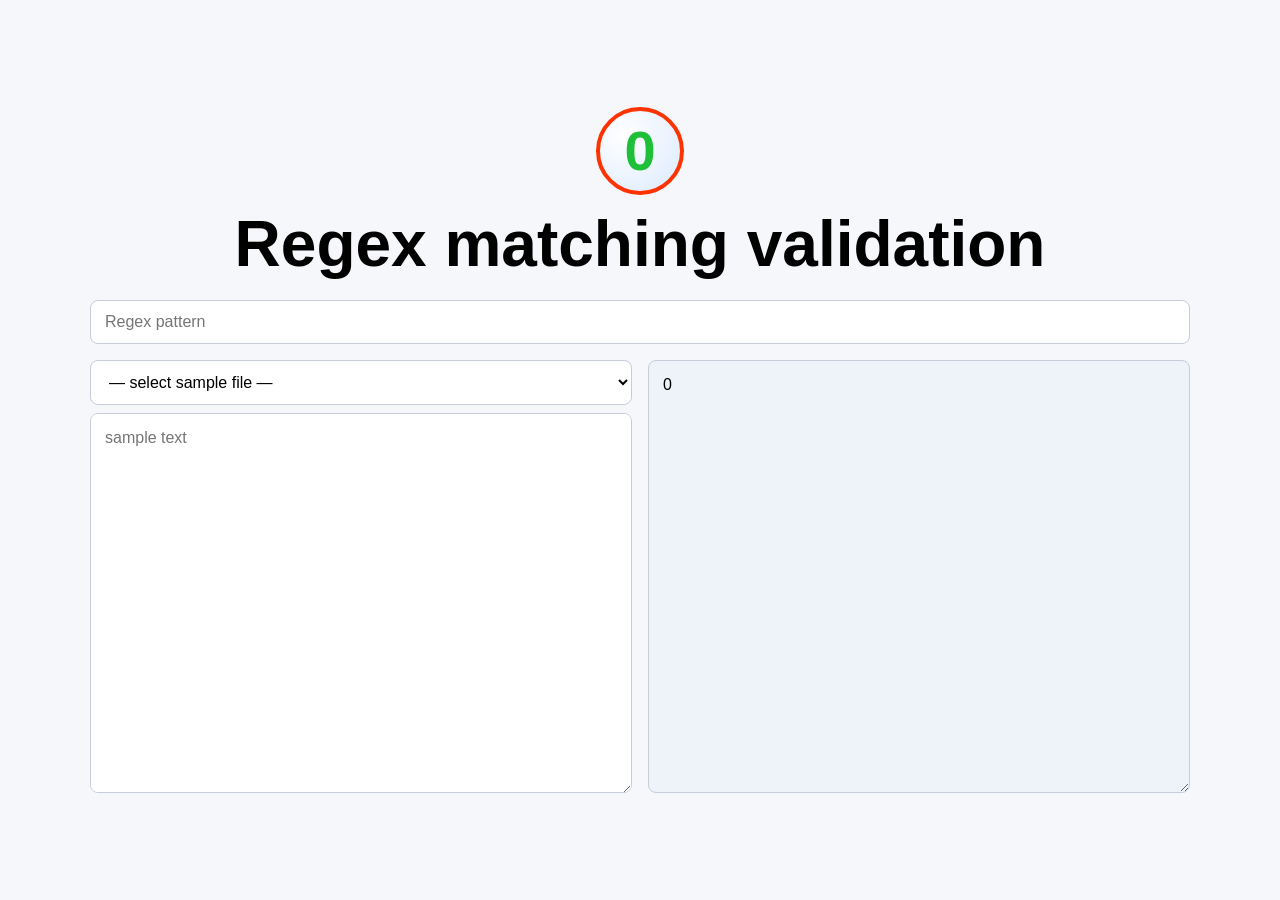
==== index.html @ fa58d2f3 "Updating UI" ====
<!DOCTYPE html>
<html lang="en">
<head>
    <meta charset="UTF-8">
    <meta name="viewport" content="width=device-width, initial-scale=1.0">
    <title>REGEX</title>
    <link rel="stylesheet" href="res/css/style.css">
</head>
<body>
    <main class="container">
        <div class="zero-spinner" aria-label="Spinning number 0"><span class="zero-spinner-digit">0</span></div>
        <h1>Regex matching validation</h1>

        <div class="form-grid">
            <input type="text" id="regexText" placeholder="Regex pattern">
            <div class="wide-field sample-row">
                <select id="sampleFileSelect" aria-label="Select sample data file">
                    <option value="">— select sample file —</option>
                </select>
                <div class="sample-text-stack wide-field">
                    <div id="sampleHighlight" class="sample-highlight" aria-hidden="true"></div>
                    <textarea id="sampleText" class="wide-field" placeholder="sample text" rows="10"></textarea>
                </div>
            </div>
            <textarea id="outputText" class="wide-field" placeholder="Output" readonly rows="8"></textarea>
        </div>
    </main>
    <script src="res/js/main.js"></script>
</body>

</html>
---- res/css/style.css ----
* {
	box-sizing: border-box;
}

body {
	margin: 0;
	min-height: 100vh;
	display: flex;
	align-items: center;
	justify-content: center;
	font-family: "Segoe UI", Tahoma, Geneva, Verdana, sans-serif;
	background: #f5f7fb;
}

.container {
	width: min(94%, 1100px);
	text-align: center;
}

.form-grid {
	display: grid;
	grid-template-columns: repeat(2, minmax(0, 1fr));
	gap: 16px;
	margin-top: 20px;
}

#regexText {
	grid-column: 1 / -1;
}

.zero-spinner {
	width: 88px;
	height: 88px;
	margin: 0 auto 14px;
	display: grid;
	place-items: center;
	border-radius: 50%;
	border: 4px solid #ff3300;
	background: radial-gradient(circle at 30% 30%, #ffffff, #dbeafe);
	overflow: hidden;
}

.zero-spinner-digit {
	display: inline-block;
	font-size: 3.5rem;
	font-weight: 700;
	line-height: 1;
	color: #1ec039;
	transform-origin: center center;
	animation: spinZero 1.4s linear infinite;
}

h1 {
	margin: 0 0 16px;
	font-size: clamp(2.5rem, 6vw, 4rem);
	line-height: 1.1;
}

input[type="text"],
textarea,
select {
	width: 100%;
	padding: 12px 14px;
	font-size: 1rem;
	font-family: inherit;
	border: 1px solid #c6ccd8;
	border-radius: 8px;
}

input[type="text"]:read-only {
	background: #eef2f9;
}

textarea {
	line-height: 1.45;
	resize: vertical;
	overflow: auto;
	min-height: 280px;
}

select {
	background: #fff;
	cursor: pointer;
}

.wide-field {
	grid-column: 1 / -1;
}

.sample-row {
	display: flex;
	flex-direction: column;
	gap: 8px;
	grid-column: 1 / 2;
}

.sample-row textarea {
	margin-top: 0;
}

.sample-text-stack {
	position: relative;
	min-height: 380px;
	overflow: hidden;
	border: 1px solid #c6ccd8;
	border-radius: 8px;
	background: #fff;
}

.sample-highlight,
#sampleText {
	position: absolute;
	inset: 0;
	margin: 0;
	padding: 12px 14px;
	font-size: 1rem;
	line-height: 1.45;
	font-family: inherit;
	white-space: pre-wrap;
	word-break: break-word;
	overflow: auto;
}

.sample-highlight {
	pointer-events: none;
	color: #1f2937;
	background: #fff;
}

.sample-highlight .regex-hit {
	background: #dc2626;
	color: #ffffff;
	border-radius: 3px;
	padding: 0 1px;
}

#sampleText {
	border: 0;
	border-radius: 0;
	background: transparent;
	color: transparent;
	caret-color: #111827;
	min-height: 100%;
	z-index: 1;
}

#sampleText::selection {
	background: rgba(59, 130, 246, 0.3);
}

textarea#outputText {
	background: #eef2f9;
	min-height: 380px;
	grid-column: 2 / 3;
}

textarea#sampleText {
	min-height: 380px;
}

@media (max-width: 700px) {
	.form-grid {
		grid-template-columns: 1fr;
	}

	.wide-field {
		grid-column: auto;
	}

	.sample-row,
	textarea#outputText,
	#regexText {
		grid-column: auto;
	}
}

@keyframes spinZero {
	from {
		transform: rotate(0deg);
	}
	to {
		transform: rotate(360deg);
	}
}
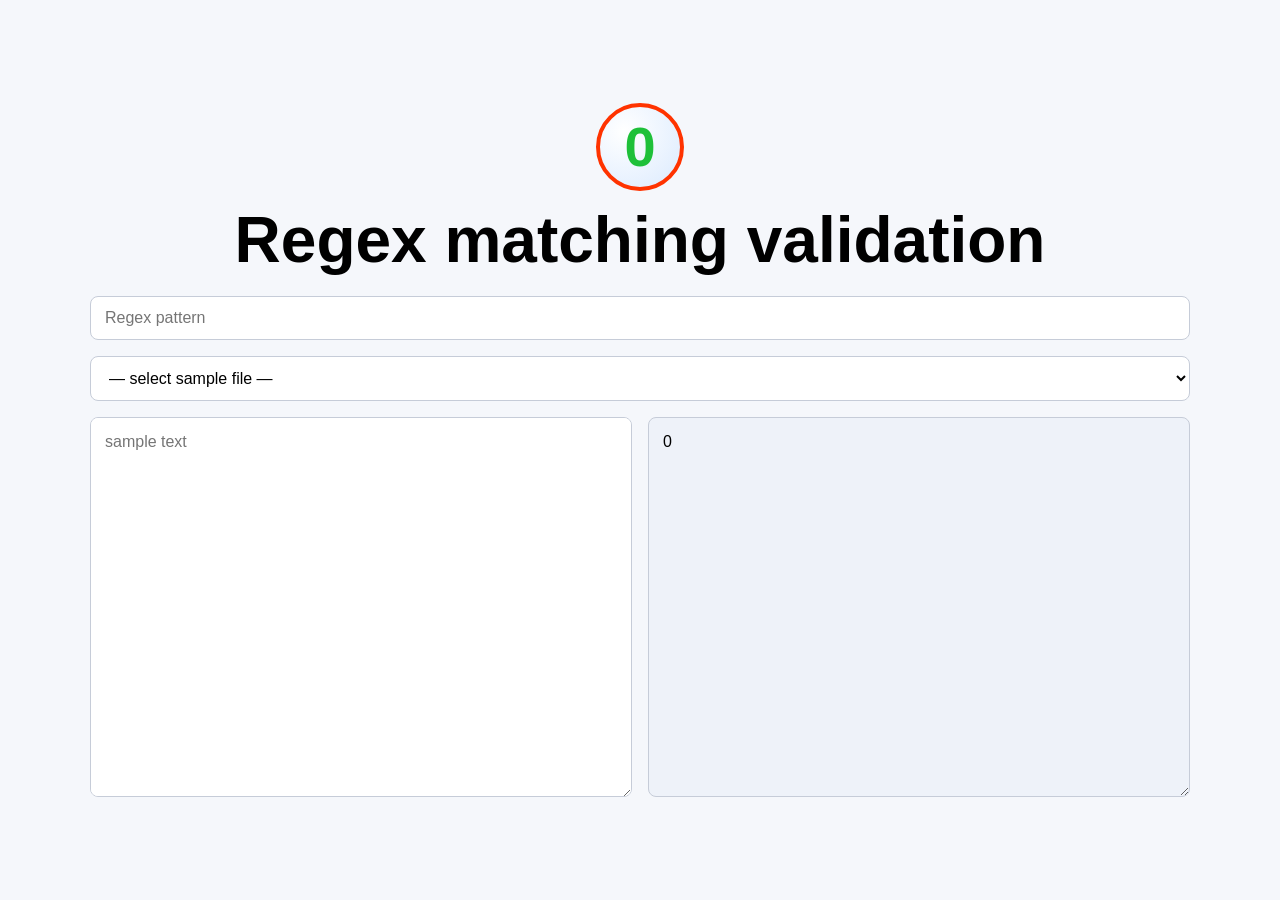
==== commit 0d129d46: "Sample text field" ====
--- a/index.html
+++ b/index.html
@@ -13,16 +13,14 @@
 
         <div class="form-grid">
             <input type="text" id="regexText" placeholder="Regex pattern">
-            <div class="wide-field sample-row">
-                <select id="sampleFileSelect" aria-label="Select sample data file">
-                    <option value="">— select sample file —</option>
-                </select>
-                <div class="sample-text-stack wide-field">
-                    <div id="sampleHighlight" class="sample-highlight" aria-hidden="true"></div>
-                    <textarea id="sampleText" class="wide-field" placeholder="sample text" rows="10"></textarea>
-                </div>
+            <select id="sampleFileSelect" class="wide-field" aria-label="Select sample data file">
+                <option value="">— select sample file —</option>
+            </select>
+            <div class="sample-text-stack">
+                <div id="sampleHighlight" class="sample-highlight" aria-hidden="true"></div>
+                <textarea id="sampleText" placeholder="sample text" rows="10"></textarea>
             </div>
-            <textarea id="outputText" class="wide-field" placeholder="Output" readonly rows="8"></textarea>
+            <textarea id="outputText" placeholder="Output" readonly rows="8"></textarea>
         </div>
     </main>
     <script src="res/js/main.js"></script>
--- a/res/css/style.css
+++ b/res/css/style.css
@@ -87,19 +87,9 @@
 	grid-column: 1 / -1;
 }
 
-.sample-row {
-	display: flex;
-	flex-direction: column;
-	gap: 8px;
-	grid-column: 1 / 2;
-}
-
-.sample-row textarea {
-	margin-top: 0;
-}
-
 .sample-text-stack {
 	position: relative;
+	grid-column: 1 / 2;
 	min-height: 380px;
 	overflow: hidden;
 	border: 1px solid #c6ccd8;
@@ -167,7 +157,7 @@
 		grid-column: auto;
 	}
 
-	.sample-row,
+	.sample-text-stack,
 	textarea#outputText,
 	#regexText {
 		grid-column: auto;
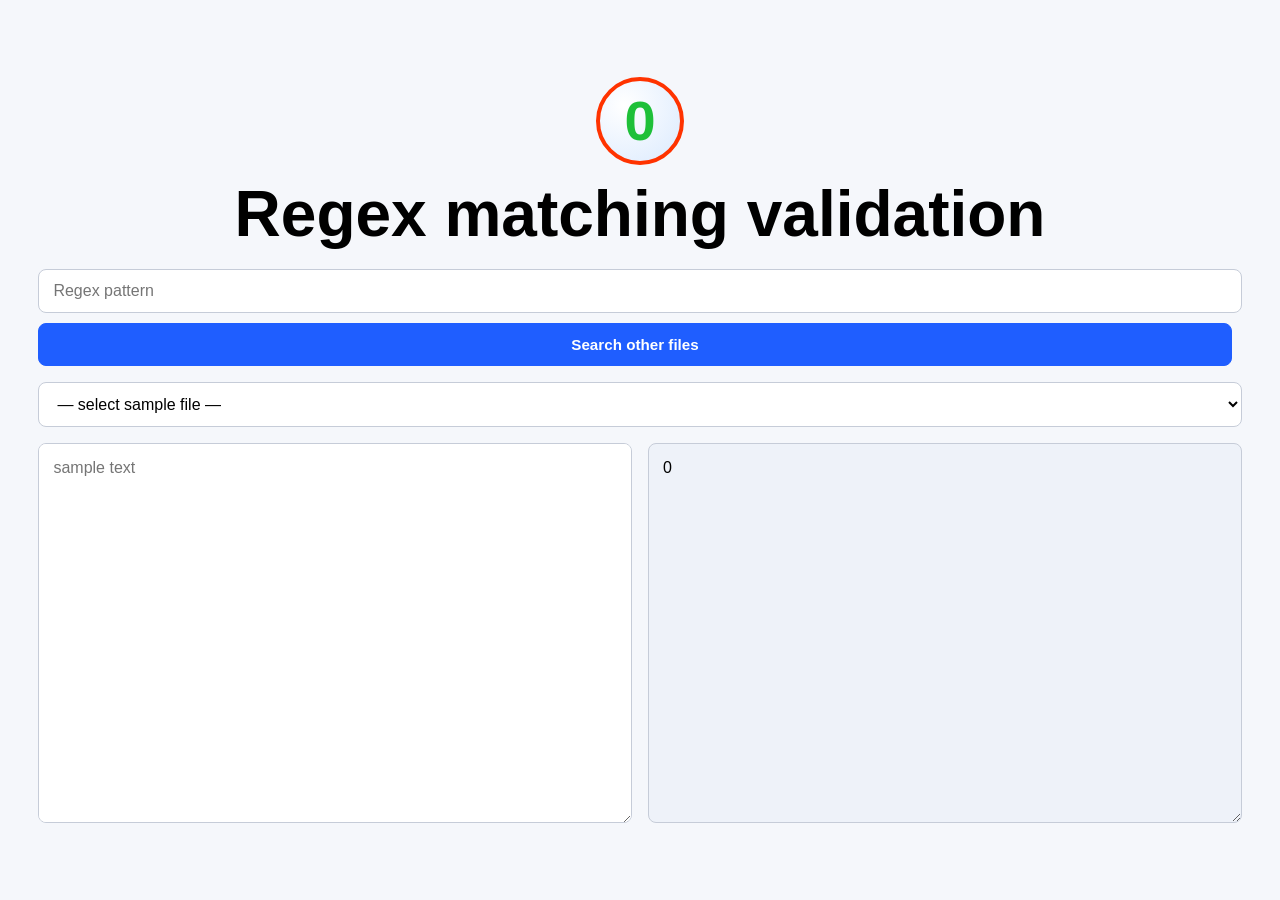
==== commit 74da0af5: "Search other files button and code" ====
--- a/index.html
+++ b/index.html
@@ -12,7 +12,10 @@
         <h1>Regex matching validation</h1>
 
         <div class="form-grid">
-            <input type="text" id="regexText" placeholder="Regex pattern">
+            <div class="regex-row wide-field">
+                <input type="text" id="regexText" placeholder="Regex pattern">
+                <button type="button" id="searchOtherFilesBtn">Search other files</button>
+            </div>
             <select id="sampleFileSelect" class="wide-field" aria-label="Select sample data file">
                 <option value="">— select sample file —</option>
             </select>
--- a/res/css/style.css
+++ b/res/css/style.css
@@ -13,8 +13,8 @@
 }
 
 .container {
-	width: min(94%, 1100px);
-	text-align: center;
+	width: min(94%, 1600px);
+	text-align: left;
 }
 
 .form-grid {
@@ -24,8 +24,38 @@
 	margin-top: 20px;
 }
 
+.regex-row {
+	display: grid;
+	grid-template-columns: minmax(0, 1fr) auto;
+	gap: 10px;
+	align-items: center;
+}
+
 #regexText {
 	grid-column: 1 / -1;
+}
+
+#searchOtherFilesBtn {
+	padding: 12px 16px;
+	font-size: 0.95rem;
+	font-weight: 600;
+	border: 1px solid #1f5eff;
+	border-radius: 8px;
+	background: #1f5eff;
+	color: #fff;
+	cursor: pointer;
+	transition: background-color 0.18s ease-in-out, border-color 0.18s ease-in-out;
+}
+
+#searchOtherFilesBtn:hover {
+	background: #1949c8;
+	border-color: #1949c8;
+}
+
+#searchOtherFilesBtn:disabled {
+	background: #90a4d4;
+	border-color: #90a4d4;
+	cursor: wait;
 }
 
 .zero-spinner {
@@ -54,7 +84,9 @@
 	margin: 0 0 16px;
 	font-size: clamp(2.5rem, 6vw, 4rem);
 	line-height: 1.1;
-}
+	text-align: center;
+}
+
 
 input[type="text"],
 textarea,
@@ -72,6 +104,7 @@
 }
 
 textarea {
+	text-align: left;
 	line-height: 1.45;
 	resize: vertical;
 	overflow: auto;
@@ -162,6 +195,10 @@
 	#regexText {
 		grid-column: auto;
 	}
+
+	.regex-row {
+		grid-template-columns: 1fr;
+	}
 }
 
 @keyframes spinZero {
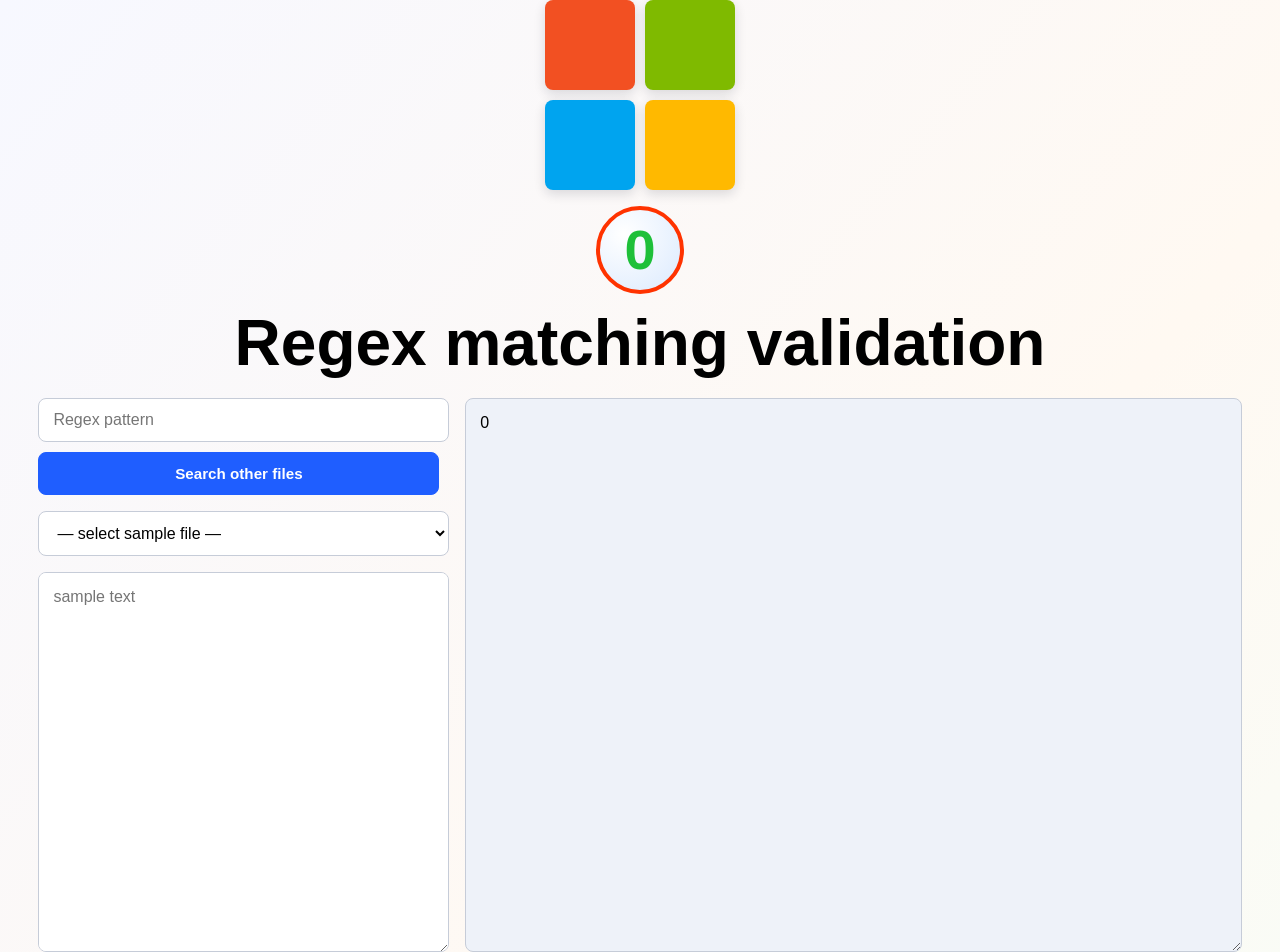
==== commit b7210070: "Add animated Microsoft logo with color tiles and spinning effect" ====
--- a/index.html
+++ b/index.html
@@ -8,6 +8,12 @@
 </head>
 <body>
     <main class="container">
+        <div class="microsoft-logo" aria-label="Microsoft logo">
+            <span class="logo-tile tile-red" aria-hidden="true"></span>
+            <span class="logo-tile tile-green" aria-hidden="true"></span>
+            <span class="logo-tile tile-blue" aria-hidden="true"></span>
+            <span class="logo-tile tile-yellow" aria-hidden="true"></span>
+        </div>
         <div class="zero-spinner" aria-label="Spinning number 0"><span class="zero-spinner-digit">0</span></div>
         <h1>Regex matching validation</h1>
 
--- a/res/css/style.css
+++ b/res/css/style.css
@@ -9,7 +9,33 @@
 	align-items: center;
 	justify-content: center;
 	font-family: "Segoe UI", Tahoma, Geneva, Verdana, sans-serif;
-	background: #f5f7fb;
+	--bg-vivid-alpha: 0.08;
+	--bg-motion-seconds: 24s;
+	--bg-gradient-size: 420% 420%;
+	background:
+		linear-gradient(
+			130deg,
+			#f7f8ff,
+			#fff9f2,
+			#f3fffb,
+			#fff4f7,
+			#f3f7ff,
+			#f7fff3,
+			#fff6f0
+		),
+		linear-gradient(
+			130deg,
+			rgb(117 184 255 / var(--bg-vivid-alpha)),
+			rgb(255 158 126 / var(--bg-vivid-alpha)),
+			rgb(112 221 191 / var(--bg-vivid-alpha)),
+			rgb(255 151 196 / var(--bg-vivid-alpha)),
+			rgb(157 179 255 / var(--bg-vivid-alpha)),
+			rgb(187 225 132 / var(--bg-vivid-alpha)),
+			rgb(255 188 132 / var(--bg-vivid-alpha))
+		);
+	background-size: var(--bg-gradient-size), var(--bg-gradient-size);
+	animation: subtleRainbowShift var(--bg-motion-seconds) ease-in-out infinite;
+	transition: background 0.5s ease-in-out;
 }
 
 .container {
@@ -17,11 +43,44 @@
 	text-align: left;
 }
 
+.microsoft-logo {
+	width: clamp(110px, 16vw, 190px);
+	aspect-ratio: 1;
+	margin: 0 auto 16px;
+	display: grid;
+	grid-template-columns: 1fr 1fr;
+	gap: 10px;
+	animation: spinLogo 1.4s linear infinite;
+}
+
+.logo-tile {
+	display: block;
+	border-radius: 8px;
+	box-shadow: 0 4px 12px rgba(17, 24, 39, 0.14);
+}
+
+.tile-red {
+	background: #f25022;
+}
+
+.tile-green {
+	background: #7fba00;
+}
+
+.tile-blue {
+	background: #00a4ef;
+}
+
+.tile-yellow {
+	background: #ffb900;
+}
+
 .form-grid {
 	display: grid;
-	grid-template-columns: repeat(2, minmax(0, 1fr));
+	grid-template-columns: minmax(320px, 0.9fr) minmax(540px, 1.7fr);
 	gap: 16px;
 	margin-top: 20px;
+	align-items: stretch;
 }
 
 .regex-row {
@@ -118,6 +177,11 @@
 
 .wide-field {
 	grid-column: 1 / -1;
+}
+
+.regex-row.wide-field,
+#sampleFileSelect.wide-field {
+	grid-column: 1 / 2;
 }
 
 .sample-text-stack {
@@ -157,6 +221,12 @@
 	padding: 0 1px;
 }
 
+.sample-text-stack.log-layout .sample-highlight,
+.sample-text-stack.log-layout #sampleText {
+	padding-left: calc(14px + 2.2ch);
+	text-indent: -2.2ch;
+}
+
 #sampleText {
 	border: 0;
 	border-radius: 0;
@@ -175,18 +245,25 @@
 	background: #eef2f9;
 	min-height: 380px;
 	grid-column: 2 / 3;
+	grid-row: 1 / span 3;
+	height: 100%;
 }
 
 textarea#sampleText {
 	min-height: 380px;
 }
 
-@media (max-width: 700px) {
+@media (max-width: 980px) {
 	.form-grid {
 		grid-template-columns: 1fr;
 	}
 
 	.wide-field {
+		grid-column: auto;
+	}
+
+	.regex-row.wide-field,
+	#sampleFileSelect.wide-field {
 		grid-column: auto;
 	}
 
@@ -194,6 +271,8 @@
 	textarea#outputText,
 	#regexText {
 		grid-column: auto;
+		grid-row: auto;
+		height: auto;
 	}
 
 	.regex-row {
@@ -209,3 +288,24 @@
 		transform: rotate(360deg);
 	}
 }
+
+@keyframes subtleRainbowShift {
+	0% {
+		background-position: 0% 50%;
+	}
+	50% {
+		background-position: 100% 50%;
+	}
+	100% {
+		background-position: 0% 50%;
+	}
+}
+
+@keyframes spinLogo {
+	from {
+		transform: rotate(0deg);
+	}
+	to {
+		transform: rotate(-360deg);
+	}
+}
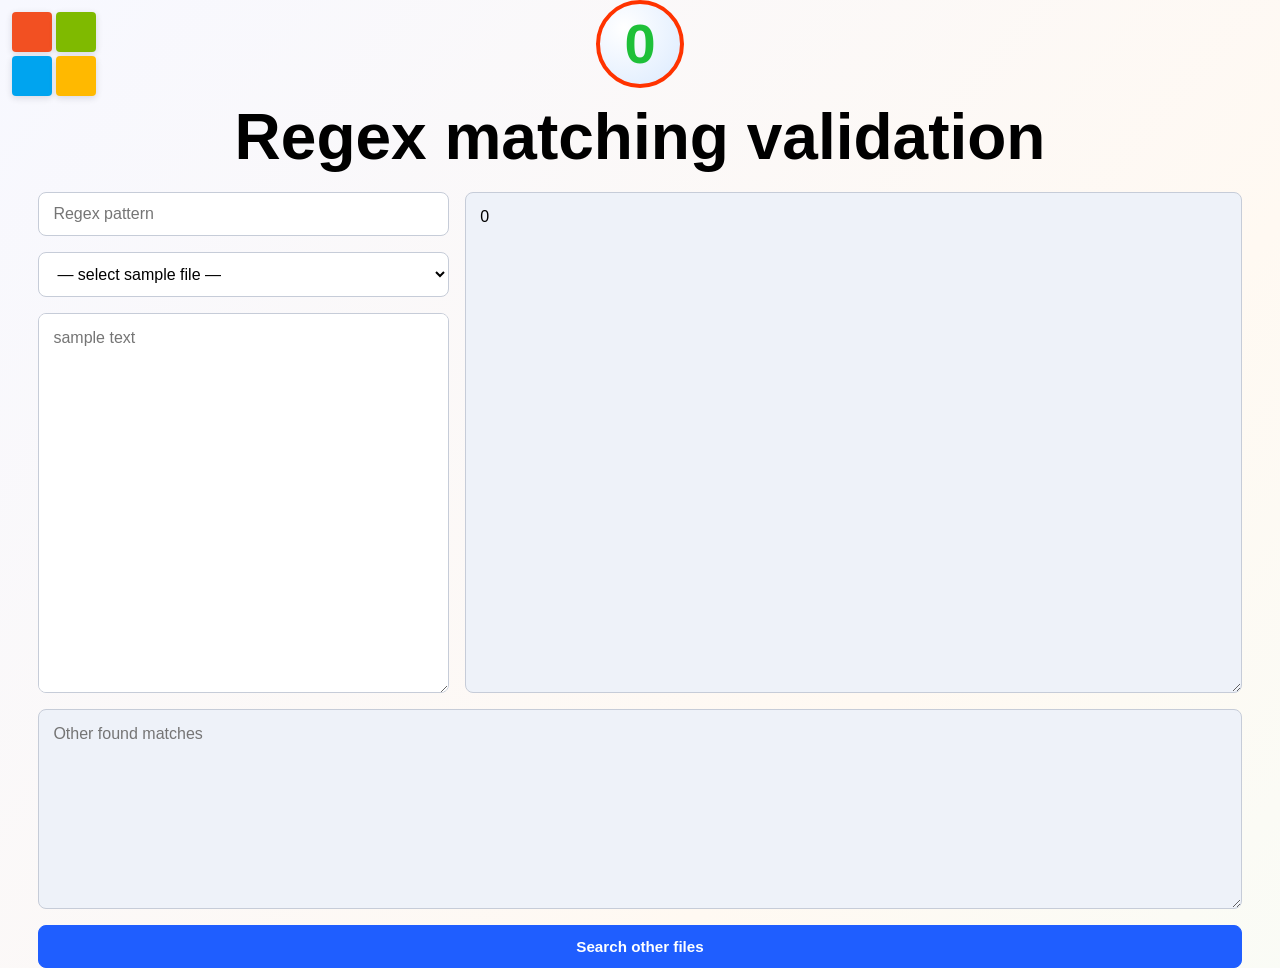
==== commit 8159e52d: "Add functionality to display other found matches and update layout" ====
--- a/index.html
+++ b/index.html
@@ -20,7 +20,6 @@
         <div class="form-grid">
             <div class="regex-row wide-field">
                 <input type="text" id="regexText" placeholder="Regex pattern">
-                <button type="button" id="searchOtherFilesBtn">Search other files</button>
             </div>
             <select id="sampleFileSelect" class="wide-field" aria-label="Select sample data file">
                 <option value="">— select sample file —</option>
@@ -30,6 +29,8 @@
                 <textarea id="sampleText" placeholder="sample text" rows="10"></textarea>
             </div>
             <textarea id="outputText" placeholder="Output" readonly rows="8"></textarea>
+            <textarea id="otherMatchesOutput" placeholder="Other found matches" readonly rows="6"></textarea>
+            <button type="button" id="searchOtherFilesBtn">Search other files</button>
         </div>
     </main>
     <script src="res/js/main.js"></script>
--- a/res/css/style.css
+++ b/res/css/style.css
@@ -44,19 +44,23 @@
 }
 
 .microsoft-logo {
-	width: clamp(110px, 16vw, 190px);
+	position: fixed;
+	top: 12px;
+	left: 12px;
+	z-index: 5;
+	width: clamp(56px, 7vw, 84px);
 	aspect-ratio: 1;
-	margin: 0 auto 16px;
+	margin: 0;
 	display: grid;
 	grid-template-columns: 1fr 1fr;
-	gap: 10px;
+	gap: 4px;
 	animation: spinLogo 1.4s linear infinite;
 }
 
 .logo-tile {
 	display: block;
-	border-radius: 8px;
-	box-shadow: 0 4px 12px rgba(17, 24, 39, 0.14);
+	border-radius: 4px;
+	box-shadow: 0 2px 7px rgba(17, 24, 39, 0.14);
 }
 
 .tile-red {
@@ -104,6 +108,8 @@
 	color: #fff;
 	cursor: pointer;
 	transition: background-color 0.18s ease-in-out, border-color 0.18s ease-in-out;
+	grid-column: 1 / -1;
+	width: 100%;
 }
 
 #searchOtherFilesBtn:hover {
@@ -249,6 +255,12 @@
 	height: 100%;
 }
 
+textarea#otherMatchesOutput {
+	background: #eef2f9;
+	grid-column: 1 / -1;
+	min-height: 200px;
+}
+
 textarea#sampleText {
 	min-height: 380px;
 }
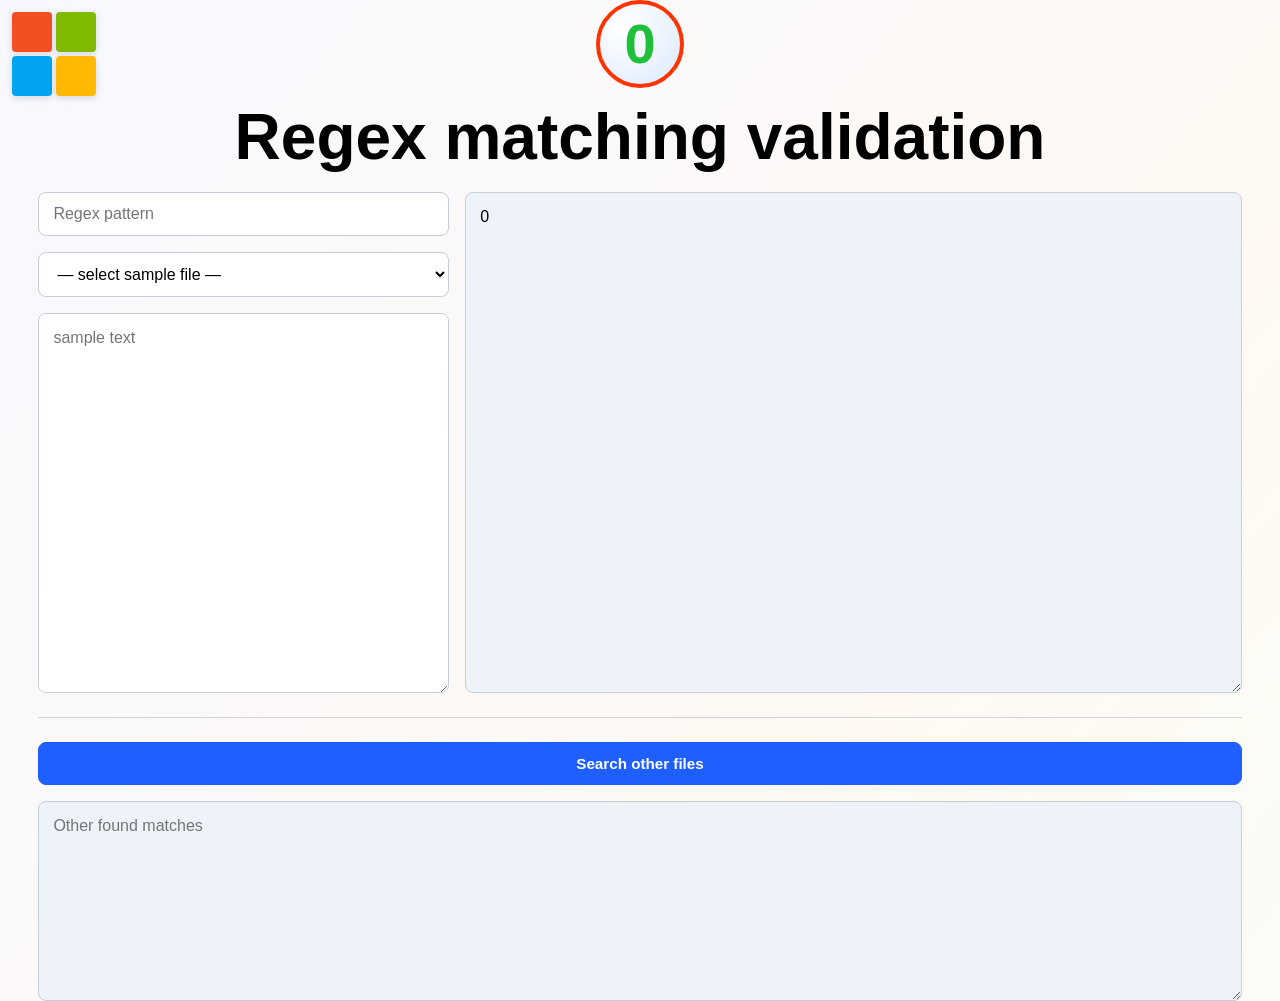
==== commit f0bbda50: "Add section divider and style for other matches output" ====
--- a/index.html
+++ b/index.html
@@ -29,8 +29,9 @@
                 <textarea id="sampleText" placeholder="sample text" rows="10"></textarea>
             </div>
             <textarea id="outputText" placeholder="Output" readonly rows="8"></textarea>
+            <hr class="section-divider">
+            <button type="button" id="searchOtherFilesBtn">Search other files</button>
             <textarea id="otherMatchesOutput" placeholder="Other found matches" readonly rows="6"></textarea>
-            <button type="button" id="searchOtherFilesBtn">Search other files</button>
         </div>
     </main>
     <script src="res/js/main.js"></script>
--- a/res/css/style.css
+++ b/res/css/style.css
@@ -123,6 +123,14 @@
 	cursor: wait;
 }
 
+.section-divider {
+	grid-column: 1 / -1;
+	border: none;
+	border-top: 1px solid #d1d5db;
+	margin: 8px 0;
+	padding: 0;
+}
+
 .zero-spinner {
 	width: 88px;
 	height: 88px;
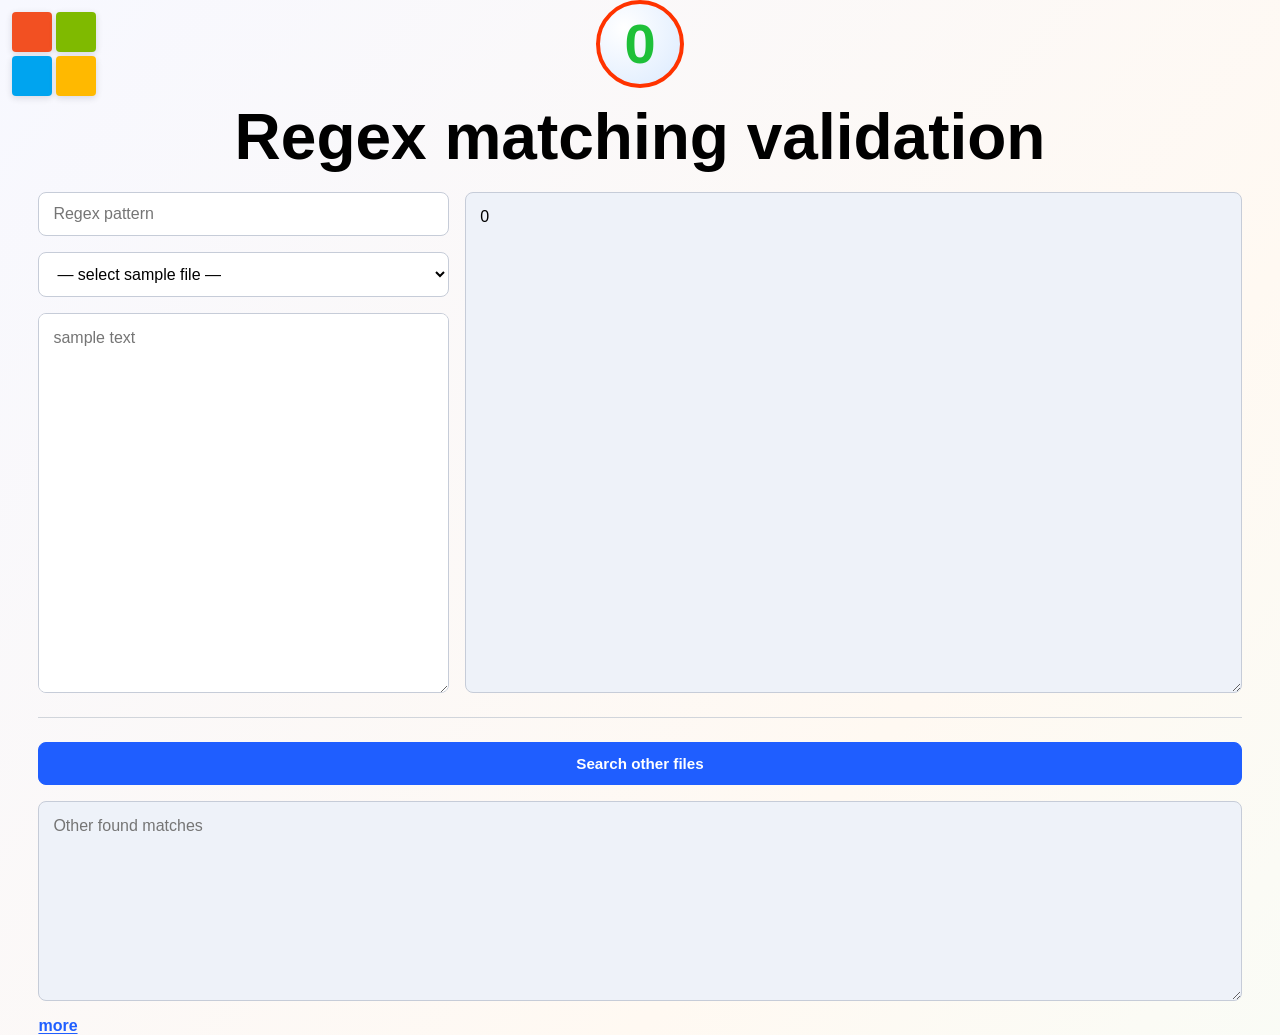
==== commit 6abdbd48: "Make "more matches" link always visible in the UI" ====
--- a/index.html
+++ b/index.html
@@ -32,6 +32,7 @@
             <hr class="section-divider">
             <button type="button" id="searchOtherFilesBtn">Search other files</button>
             <textarea id="otherMatchesOutput" placeholder="Other found matches" readonly rows="6"></textarea>
+            <a id="moreMatchesLink" class="more-matches-link" href="other-matches.html">more</a>
         </div>
     </main>
     <script src="res/js/main.js"></script>
--- a/res/css/style.css
+++ b/res/css/style.css
@@ -269,6 +269,52 @@
 	min-height: 200px;
 }
 
+.more-matches-link {
+	grid-column: 1 / -1;
+	justify-self: start;
+	color: #1f5eff;
+	font-weight: 600;
+	text-decoration: underline;
+	text-underline-offset: 2px;
+}
+
+.more-matches-link:hover {
+	color: #1949c8;
+}
+
+.detail-page {
+	max-width: 1100px;
+	margin: 24px auto;
+	padding: 16px;
+}
+
+.detail-card {
+	background: #ffffff;
+	border: 1px solid #d5deee;
+	border-radius: 10px;
+	padding: 14px;
+	margin-bottom: 14px;
+}
+
+.detail-card h2 {
+	margin: 0 0 10px;
+	font-size: 1.1rem;
+}
+
+.detail-line {
+	margin: 4px 0;
+	font-family: Consolas, "Courier New", monospace;
+	white-space: pre-wrap;
+	word-break: break-word;
+}
+
+.detail-hit {
+	background: #dc2626;
+	color: #ffffff;
+	border-radius: 3px;
+	padding: 0 1px;
+}
+
 textarea#sampleText {
 	min-height: 380px;
 }
